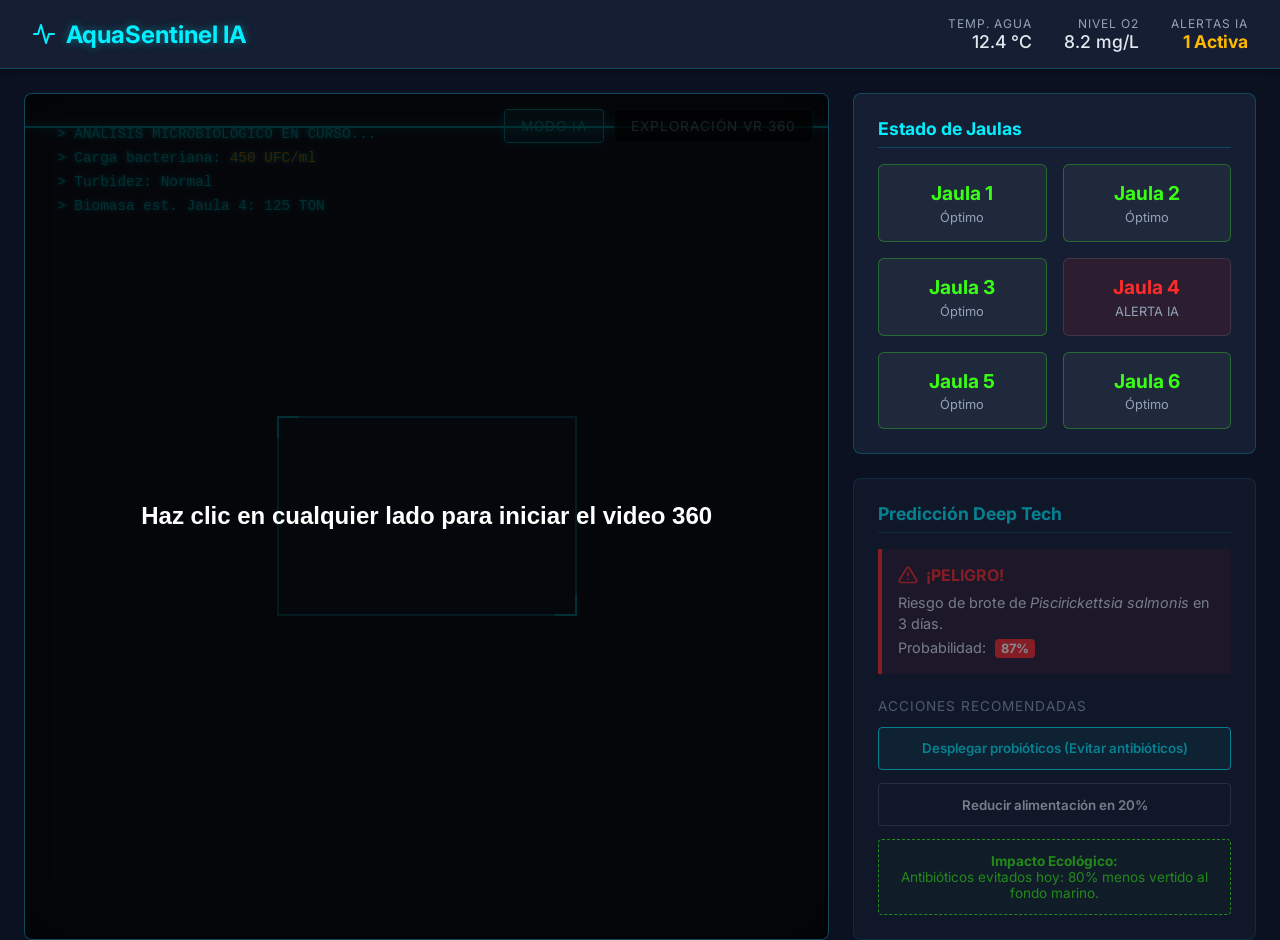
==== index.html @ b8086ab5 "Pagina inicial" ====
<!DOCTYPE html>
<html lang="es">
<head>
    <meta charset="UTF-8">
    <meta name="viewport" content="width=device-width, initial-scale=1.0">
    <title>AquaSentinel IA - Dashboard</title>
    <link href="https://fonts.googleapis.com/css2?family=Inter:wght@400;500;700&display=swap" rel="stylesheet">
    <link rel="stylesheet" href="style.css">
    <!-- Librería A-Frame para manejar Realidad Virtual y Videos 360 nativos -->
    <script src="https://aframe.io/releases/1.4.2/aframe.min.js"></script>
</head>
<body>
    <header>
        <div class="logo">
            <svg width="24" height="24" viewBox="0 0 24 24" fill="none" stroke="currentColor" stroke-width="2" stroke-linecap="round" stroke-linejoin="round"><path d="M2 12h4l3-9 5 18 3-9h5"/></svg>
            AquaSentinel IA
        </div>
        <div class="quick-stats">
            <div class="stat-item">
                <span class="stat-label">Temp. Agua</span>
                <span class="stat-value">12.4 °C</span>
            </div>
            <div class="stat-item">
                <span class="stat-label">Nivel O2</span>
                <span class="stat-value">8.2 mg/L</span>
            </div>
            <div class="stat-item">
                <span class="stat-label">Alertas IA</span>
                <span class="stat-value alert-stat">1 Activa</span>
            </div>
        </div>
    </header>

    <main class="dashboard">
        <!-- Panel Izquierdo: Visor en Vivo -->
        <section class="live-viewer">
            <div class="viewer-tabs">
                <button class="view-tab-btn active" id="tab-ia" onclick="setViewerMode('ia')">Modo IA</button>
                <button class="view-tab-btn" id="tab-vr" onclick="setViewerMode('vr')">Exploración VR 360</button>
            </div>
            
            <div id="pantalla-inicio">
                <h2>Haz clic en cualquier lado para iniciar el video 360</h2>
            </div>

            <!-- Video 360 de YouTube en bucle (Por mientras) -->
            <a-scene>
        
                <a-assets>
                    <video id="video360" 
                        src="Video360.mp4" 
                        autoplay 
                        loop 
                        muted 
                        playsinline 
                        crossorigin="anonymous">
                    </video>
                </a-assets>

                <a-videosphere src="#video360"></a-videosphere>

            </a-scene>
            <script>
                // Ocultar pantalla de inicio al hacer clic en el visor
                const pantallaInicio = document.getElementById('pantalla-inicio');
                const video360 = document.getElementById('video360');

                document.querySelector('.live-viewer').addEventListener('click', () => {
                    pantallaInicio.style.display = 'none';
                    video360.play();
                });
            </script>
            <div class="hud-overlay" id="hud-layer">
                <div class="scan-line"></div>
                <div class="hud-data">
                    <p>> ANÁLISIS MICROBIOLÓGICO EN CURSO...</p>
                    <p>> Carga bacteriana: <span style="color:var(--neon-amber)">450 UFC/ml</span></p>
                    <p>> Turbidez: Normal</p>
                    <p>> Biomasa est. Jaula 4: 125 TON</p>
                </div>
                <div class="targeting-box"></div>
            </div>
            
        </section>

        <!-- Panel Derecho -->
        <aside class="right-panel">
            
            <!-- Cuadrícula de Jaulas -->
            <section class="cages-panel">
                <h2 class="panel-title">Estado de Jaulas</h2>
                <div class="cages-grid">
                    <div class="cage optimal">
                        <div class="cage-number">Jaula 1</div>
                        <div class="cage-status">Óptimo</div>
                    </div>
                    <div class="cage optimal">
                        <div class="cage-number">Jaula 2</div>
                        <div class="cage-status">Óptimo</div>
                    </div>
                    <div class="cage optimal">
                        <div class="cage-number">Jaula 3</div>
                        <div class="cage-status">Óptimo</div>
                    </div>
                    <div class="cage alert" id="btn-cage-4" onclick="activatePredictionPanel()">
                        <div class="cage-number">Jaula 4</div>
                        <div class="cage-status">ALERTA IA</div>
                    </div>
                    <div class="cage optimal">
                        <div class="cage-number">Jaula 5</div>
                        <div class="cage-status">Óptimo</div>
                    </div>
                    <div class="cage optimal">
                        <div class="cage-number">Jaula 6</div>
                        <div class="cage-status">Óptimo</div>
                    </div>
                </div>
            </section>

            <!-- Panel de Predicción -->
            <section class="ai-prediction" id="prediction-panel">
                <h2 class="panel-title">Predicción Deep Tech</h2>
                
                <div class="alert-box">
                    <div class="alert-title">
                        <svg width="20" height="20" viewBox="0 0 24 24" fill="none" stroke="currentColor" stroke-width="2" stroke-linecap="round" stroke-linejoin="round"><path d="M10.29 3.86L1.82 18a2 2 0 0 0 1.71 3h16.94a2 2 0 0 0 1.71-3L13.71 3.86a2 2 0 0 0-3.42 0z"/><line x1="12" y1="9" x2="12" y2="13"/><line x1="12" y1="17" x2="12.01" y2="17"/></svg>
                        ¡PELIGRO!
                    </div>
                    <p class="alert-desc">Riesgo de brote de <em>Piscirickettsia salmonis</em> en 3 días.</p>
                    <p style="margin-top: 5px; font-size: 0.9rem;">Probabilidad: <span class="prob-badge">87%</span></p>
                </div>

                <div class="actions-label">Acciones Recomendadas</div>
                
                <button class="btn btn-primary" id="btn-probiotics" onclick="deployProbiotics()">
                    Desplegar probióticos (Evitar antibióticos)
                </button>
                <button class="btn btn-secondary">
                    Reducir alimentación en 20%
                </button>

                <div class="impact-metric">
                    <strong>Impacto Ecológico:</strong><br>
                    Antibióticos evitados hoy: 80% menos vertido al fondo marino.
                </div>
            </section>
        </aside>
    </main>

    <script>
        // Función para activar el panel de predicción al hacer clic en la Jaula 4
        function activatePredictionPanel() {
            const panel = document.getElementById('prediction-panel');
            panel.classList.add('active');
            
            // Efecto visual en la jaula clickeada
            const cage4 = document.getElementById('btn-cage-4');
            cage4.style.boxShadow = '0 0 20px rgba(255, 42, 42, 0.8)';
            
            // Actualizar datos del HUD para enfocarse en la jaula 4
            const hudData = document.querySelector('.hud-data');
            hudData.innerHTML = `
                <p>> ANÁLISIS ENFOCADO: JAULA 4</p>
                <p>> Carga bacteriana: <span style="color:var(--neon-red); font-weight:bold; animation: blink 1s infinite">850 UFC/ml (CRÍTICO)</span></p>
                <p>> Detección P. salmonis: Positiva (Fase temprana)</p>
                <p>> Calculando dosis biológica...</p>
            `;
        }

        // Función para manejar el botón de probióticos
        function deployProbiotics() {
            const btn = document.getElementById('btn-probiotics');
            
            // Cambiar estado del botón
            btn.className = 'btn btn-success';
            btn.innerHTML = '✓ Desplegado con éxito';
            btn.disabled = true;

            // Actualizar status de la jaula después del despliegue
            setTimeout(() => {
                const cage4 = document.getElementById('btn-cage-4');
                cage4.classList.remove('alert');
                cage4.classList.add('optimal');
                cage4.style.boxShadow = '0 0 20px rgba(57, 255, 20, 0.8)';
                cage4.querySelector('.cage-status').innerText = 'Recuperación iniciada';
                
                // Actualizar HUD
                const hudData = document.querySelector('.hud-data');
                hudData.innerHTML = `
                    <p>> INTERVENCIÓN BIOLÓGICA ACTIVA</p>
                    <p>> Probióticos dispersados exitosamente.</p>
                    <p>> Tasa de absorción proyectada: 94%</p>
                    <p>> <span style="color:var(--neon-green)">Regulado con éxito. Sin uso antimicrobiano.</span></p>
                `;
            }, 1000);
        }

        // Función para cambiar el modo de vista (IA vs VR 360 Límpio)
        function setViewerMode(mode) {
            const tabIa = document.getElementById('tab-ia');
            const tabVr = document.getElementById('tab-vr');
            const hudLayer = document.getElementById('hud-layer');
            const salmonCam = document.getElementById('salmon-cam');

            if (mode === 'ia') {
                tabIa.classList.add('active');
                tabVr.classList.remove('active');
                
                // Mostrar HUD y oscurecer/dar efecto al video
                hudLayer.style.opacity = '1';
                salmonCam.style.opacity = '0.6';
                salmonCam.style.filter = 'grayscale(30%) sepia(20%) hue-rotate(180deg) saturate(200%)';
            } else {
                tabVr.classList.add('active');
                tabIa.classList.remove('active');
                
                // Ocultar HUD y limpiar el video para inmersión total 360
                hudLayer.style.opacity = '0';
                salmonCam.style.opacity = '1';
                salmonCam.style.filter = 'none';
            }
        }
    </script>
</body>
</html>
---- style.css ----
:root {
    --bg-dark: #0b1121;
    --panel-bg: #151e32;
    --neon-cyan: #00f0ff;
    --neon-green: #39ff14;
    --neon-amber: #ffb700;
    --neon-red: #ff2a2a;
    --text-main: #e2e8f0;
    --text-muted: #94a3b8;
    --border-color: rgba(0, 240, 255, 0.2);
}

/* Estilos para la pantalla de inicio */
#pantalla-inicio {
    position: absolute;
    z-index: 9999;
    top: 0; 
    left: 0; 
    width: 100%; 
    height: 100%;
    background-color: rgba(0, 0, 0, 0.8);
    color: white;
    display: flex;
    justify-content: center;
    align-items: center;
    font-family: sans-serif;
    cursor: pointer;
}

* {
    box-sizing: border-box;
    margin: 0;
    padding: 0;
}

body {
    font-family: 'Inter', sans-serif;
    background-color: var(--bg-dark);
    color: var(--text-main);
    height: 100vh;
    display: flex;
    flex-direction: column;
    overflow-x: hidden;
}

/* Variables and Animations */
@keyframes pulse-red {
    0% { box-shadow: 0 0 0 0 rgba(255, 42, 42, 0.7); }
    70% { box-shadow: 0 0 0 15px rgba(255, 42, 42, 0); }
    100% { box-shadow: 0 0 0 0 rgba(255, 42, 42, 0); }
}

@keyframes scanline {
    0% { top: 0; opacity: 0; }
    10% { opacity: 0.5; }
    90% { opacity: 0.5; }
    100% { top: 100%; opacity: 0; }
}

@keyframes blink {
    0%, 100% { opacity: 1; border-color: var(--neon-red); }
    50% { opacity: 0.7; border-color: transparent; }
}

/* Header */
header {
    background-color: var(--panel-bg);
    border-bottom: 1px solid var(--border-color);
    padding: 1rem 2rem;
    display: flex;
    justify-content: space-between;
    align-items: center;
    box-shadow: 0 4px 6px rgba(0, 0, 0, 0.3);
    z-index: 10;
}

.logo {
    font-size: 1.5rem;
    font-weight: 700;
    color: var(--neon-cyan);
    text-shadow: 0 0 10px rgba(0, 240, 255, 0.4);
    display: flex;
    align-items: center;
    gap: 10px;
}

.quick-stats {
    display: flex;
    gap: 2rem;
}

.stat-item {
    display: flex;
    flex-direction: column;
    align-items: flex-end;
}

.stat-label {
    font-size: 0.75rem;
    color: var(--text-muted);
    text-transform: uppercase;
    letter-spacing: 1px;
}

.stat-value {
    font-size: 1.1rem;
    font-weight: 500;
}

.alert-stat {
    color: var(--neon-amber);
    font-weight: 700;
}

/* Main Layout */
.dashboard {
    display: grid;
    grid-template-columns: 2fr 1fr;
    gap: 1.5rem;
    padding: 1.5rem;
    flex-grow: 1;
    height: calc(100vh - 73px);
}

/* Left Panel - Live Viewer */
.live-viewer {
    background-color: var(--panel-bg);
    border: 1px solid var(--border-color);
    border-radius: 8px;
    position: relative;
    overflow: hidden;
    display: flex;
    align-items: center;
    justify-content: center;
    box-shadow: inset 0 0 50px rgba(0,0,0,0.5);
}

.video-placeholder {
    width: 100%;
    height: 100%;
    object-fit: cover;
    pointer-events: auto; /* Permite interactuar con el iframe */
}

.hud-overlay {
    position: absolute;
    top: 0;
    left: 0;
    width: 100%;
    height: 100%;
    pointer-events: none;
    padding: 2rem;
    transition: opacity 0.5s;
}

.viewer-tabs {
    position: absolute;
    top: 15px;
    right: 15px;
    display: flex;
    gap: 10px;
    z-index: 20;
}

.view-tab-btn {
    background-color: rgba(0, 0, 0, 0.7);
    color: var(--text-muted);
    border: 1px solid var(--border-color);
    padding: 8px 16px;
    border-radius: 4px;
    cursor: pointer;
    font-family: inherit;
    font-size: 0.85rem;
    text-transform: uppercase;
    letter-spacing: 1px;
    transition: all 0.3s;
}

.view-tab-btn.active {
    background-color: rgba(0, 240, 255, 0.15);
    color: var(--neon-cyan);
    border-color: var(--neon-cyan);
    box-shadow: 0 0 10px rgba(0, 240, 255, 0.3);
}

.view-tab-btn:hover:not(.active) {
    background-color: rgba(255, 255, 255, 0.1);
    color: white;
}

.scan-line {
    position: absolute;
    left: 0;
    width: 100%;
    height: 2px;
    background: var(--neon-cyan);
    box-shadow: 0 0 10px var(--neon-cyan);
    animation: scanline 4s linear infinite;
}

.targeting-box {
    position: absolute;
    top: 50%;
    left: 50%;
    transform: translate(-50%, -50%);
    width: 300px;
    height: 200px;
    border: 2px solid rgba(0, 240, 255, 0.5);
    background: rgba(0, 240, 255, 0.05);
}

.targeting-box::before, .targeting-box::after {
    content: '';
    position: absolute;
    width: 20px;
    height: 20px;
    border-color: var(--neon-cyan);
    border-style: solid;
}

.targeting-box::before {
    top: -2px; left: -2px;
    border-width: 2px 0 0 2px;
}
.targeting-box::after {
    bottom: -2px; right: -2px;
    border-width: 0 2px 2px 0;
}

.hud-data {
    position: absolute;
    top: 2rem;
    left: 2rem;
    font-family: monospace;
    color: var(--neon-cyan);
    text-shadow: 0 0 5px var(--neon-cyan);
}

.hud-data p {
    margin-bottom: 0.5rem;
    font-size: 0.9rem;
}

/* Right Panel Container */
.right-panel {
    display: flex;
    flex-direction: column;
    gap: 1.5rem;
}

/* Cages Grid */
.cages-panel {
    background-color: var(--panel-bg);
    border: 1px solid var(--border-color);
    border-radius: 8px;
    padding: 1.5rem;
    flex: 1;
}

.panel-title {
    font-size: 1.1rem;
    color: var(--neon-cyan);
    margin-bottom: 1rem;
    border-bottom: 1px solid rgba(0, 240, 255, 0.2);
    padding-bottom: 0.5rem;
}

.cages-grid {
    display: grid;
    grid-template-columns: repeat(2, 1fr);
    gap: 1rem;
}

.cage {
    background-color: rgba(255, 255, 255, 0.05);
    border: 1px solid rgba(255, 255, 255, 0.1);
    border-radius: 6px;
    padding: 1rem;
    text-align: center;
    cursor: pointer;
    transition: all 0.3s ease;
}

.cage.optimal {
    border-color: rgba(57, 255, 20, 0.3);
}

.cage.optimal:hover {
    border-color: var(--neon-green);
    box-shadow: 0 0 15px rgba(57, 255, 20, 0.2);
}

.cage.alert {
    animation: blink 2s infinite;
    background-color: rgba(255, 42, 42, 0.1);
}

.cage.alert:hover {
    box-shadow: 0 0 20px rgba(255, 42, 42, 0.4);
}

.cage-number {
    font-size: 1.2rem;
    font-weight: 700;
    margin-bottom: 0.3rem;
}

.optimal .cage-number { color: var(--neon-green); }
.alert .cage-number { color: var(--neon-red); }

.cage-status {
    font-size: 0.8rem;
    color: var(--text-muted);
}

/* Prediction Panel */
.ai-prediction {
    background-color: var(--panel-bg);
    border: 1px solid var(--border-color);
    border-radius: 8px;
    padding: 1.5rem;
    flex: 1;
    display: flex;
    flex-direction: column;
    opacity: 0.5;
    pointer-events: none;
    transition: all 0.3s ease;
}

.ai-prediction.active {
    opacity: 1;
    pointer-events: auto;
    border-color: var(--neon-amber);
    box-shadow: 0 0 20px rgba(255, 183, 0, 0.1);
}

.alert-box {
    background-color: rgba(255, 42, 42, 0.1);
    border-left: 4px solid var(--neon-red);
    padding: 1rem;
    margin-bottom: 1.5rem;
    border-radius: 0 4px 4px 0;
}

.alert-title {
    color: var(--neon-red);
    font-weight: 700;
    margin-bottom: 0.5rem;
    display: flex;
    align-items: center;
    gap: 8px;
}

.alert-desc {
    font-size: 0.9rem;
    line-height: 1.4;
}

.prob-badge {
    display: inline-block;
    background-color: var(--neon-red);
    color: white;
    padding: 2px 6px;
    border-radius: 4px;
    font-weight: bold;
    font-size: 0.8rem;
    margin-left: 5px;
}

.actions-label {
    font-size: 0.85rem;
    color: var(--text-muted);
    margin-bottom: 0.8rem;
    text-transform: uppercase;
    letter-spacing: 1px;
}

.btn {
    width: 100%;
    padding: 0.8rem;
    margin-bottom: 0.8rem;
    border: none;
    border-radius: 4px;
    font-family: inherit;
    font-weight: 600;
    cursor: pointer;
    transition: all 0.3s ease;
}

.btn-primary {
    background-color: rgba(0, 240, 255, 0.1);
    color: var(--neon-cyan);
    border: 1px solid var(--neon-cyan);
}

.btn-primary:hover {
    background-color: var(--neon-cyan);
    color: var(--bg-dark);
    box-shadow: 0 0 15px var(--neon-cyan);
}

.btn-success {
    background-color: var(--neon-green);
    color: var(--bg-dark);
    border: 1px solid var(--neon-green);
    box-shadow: 0 0 15px rgba(57, 255, 20, 0.4);
}

.btn-secondary {
    background-color: transparent;
    color: var(--text-main);
    border: 1px solid rgba(255, 255, 255, 0.2);
}

.btn-secondary:hover {
    background-color: rgba(255, 255, 255, 0.1);
}

.impact-metric {
    margin-top: auto;
    background-color: rgba(57, 255, 20, 0.05);
    border: 1px dashed var(--neon-green);
    padding: 0.8rem;
    border-radius: 4px;
    text-align: center;
    font-size: 0.85rem;
    color: var(--neon-green);
}

/* Responsive */
@media (max-width: 1024px) {
    .dashboard {
        grid-template-columns: 1fr;
        height: auto;
    }
    .live-viewer {
        min-height: 400px;
    }
}
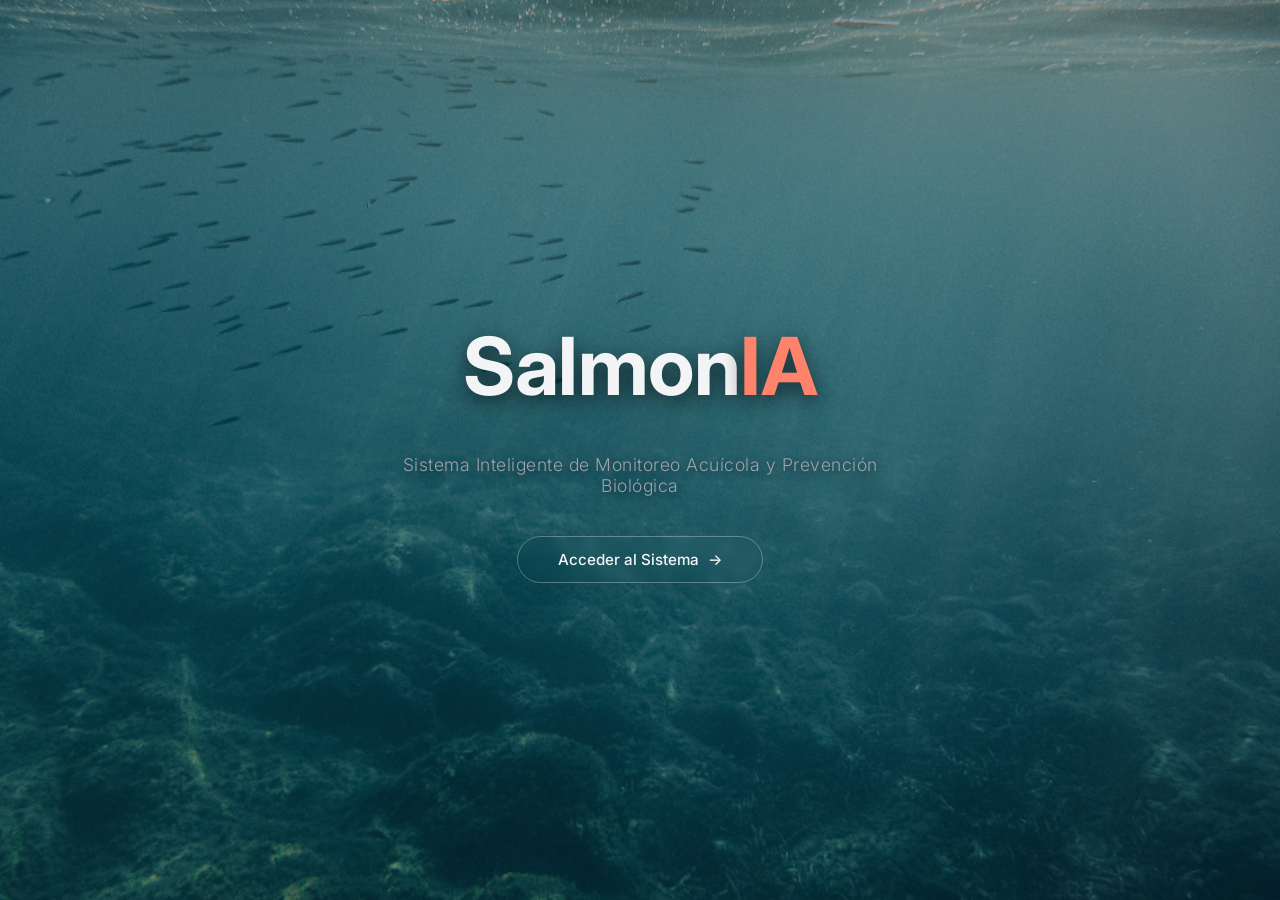
==== commit d53061c5: "Estructura general de la página terminado, falta implementar bien la idea del prototipo" ====
--- a/index.html
+++ b/index.html
@@ -3,223 +3,28 @@
 <head>
     <meta charset="UTF-8">
     <meta name="viewport" content="width=device-width, initial-scale=1.0">
-    <title>AquaSentinel IA - Dashboard</title>
-    <link href="https://fonts.googleapis.com/css2?family=Inter:wght@400;500;700&display=swap" rel="stylesheet">
-    <link rel="stylesheet" href="style.css">
-    <!-- Librería A-Frame para manejar Realidad Virtual y Videos 360 nativos -->
-    <script src="https://aframe.io/releases/1.4.2/aframe.min.js"></script>
+    <title>SalmonIA | Inicio</title>
+    <link href="https://fonts.googleapis.com/css2?family=Inter:wght@300;400;600;700&display=swap" rel="stylesheet">
+    <link rel="icon" type="image/png" href="assets/favicon.png">
+    
+    <link rel="stylesheet" href="css/shared.css">
+    <link rel="stylesheet" href="css/index.css">
 </head>
-<body>
-    <header>
-        <div class="logo">
-            <svg width="24" height="24" viewBox="0 0 24 24" fill="none" stroke="currentColor" stroke-width="2" stroke-linecap="round" stroke-linejoin="round"><path d="M2 12h4l3-9 5 18 3-9h5"/></svg>
-            AquaSentinel IA
+<body class="landing-body">
+    
+    <main class="landing-container">
+        <!-- Logo Grande -->
+        <div class="logo landing-logo">
+            <span>Salmon<span class="text-salmon">IA</span></span>
         </div>
-        <div class="quick-stats">
-            <div class="stat-item">
-                <span class="stat-label">Temp. Agua</span>
-                <span class="stat-value">12.4 °C</span>
-            </div>
-            <div class="stat-item">
-                <span class="stat-label">Nivel O2</span>
-                <span class="stat-value">8.2 mg/L</span>
-            </div>
-            <div class="stat-item">
-                <span class="stat-label">Alertas IA</span>
-                <span class="stat-value alert-stat">1 Activa</span>
-            </div>
-        </div>
-    </header>
-
-    <main class="dashboard">
-        <!-- Panel Izquierdo: Visor en Vivo -->
-        <section class="live-viewer">
-            <div class="viewer-tabs">
-                <button class="view-tab-btn active" id="tab-ia" onclick="setViewerMode('ia')">Modo IA</button>
-                <button class="view-tab-btn" id="tab-vr" onclick="setViewerMode('vr')">Exploración VR 360</button>
-            </div>
-            
-            <div id="pantalla-inicio">
-                <h2>Haz clic en cualquier lado para iniciar el video 360</h2>
-            </div>
-
-            <!-- Video 360 de YouTube en bucle (Por mientras) -->
-            <a-scene>
         
-                <a-assets>
-                    <video id="video360" 
-                        src="Video360.mp4" 
-                        autoplay 
-                        loop 
-                        muted 
-                        playsinline 
-                        crossorigin="anonymous">
-                    </video>
-                </a-assets>
-
-                <a-videosphere src="#video360"></a-videosphere>
-
-            </a-scene>
-            <script>
-                // Ocultar pantalla de inicio al hacer clic en el visor
-                const pantallaInicio = document.getElementById('pantalla-inicio');
-                const video360 = document.getElementById('video360');
-
-                document.querySelector('.live-viewer').addEventListener('click', () => {
-                    pantallaInicio.style.display = 'none';
-                    video360.play();
-                });
-            </script>
-            <div class="hud-overlay" id="hud-layer">
-                <div class="scan-line"></div>
-                <div class="hud-data">
-                    <p>> ANÁLISIS MICROBIOLÓGICO EN CURSO...</p>
-                    <p>> Carga bacteriana: <span style="color:var(--neon-amber)">450 UFC/ml</span></p>
-                    <p>> Turbidez: Normal</p>
-                    <p>> Biomasa est. Jaula 4: 125 TON</p>
-                </div>
-                <div class="targeting-box"></div>
-            </div>
-            
-        </section>
-
-        <!-- Panel Derecho -->
-        <aside class="right-panel">
-            
-            <!-- Cuadrícula de Jaulas -->
-            <section class="cages-panel">
-                <h2 class="panel-title">Estado de Jaulas</h2>
-                <div class="cages-grid">
-                    <div class="cage optimal">
-                        <div class="cage-number">Jaula 1</div>
-                        <div class="cage-status">Óptimo</div>
-                    </div>
-                    <div class="cage optimal">
-                        <div class="cage-number">Jaula 2</div>
-                        <div class="cage-status">Óptimo</div>
-                    </div>
-                    <div class="cage optimal">
-                        <div class="cage-number">Jaula 3</div>
-                        <div class="cage-status">Óptimo</div>
-                    </div>
-                    <div class="cage alert" id="btn-cage-4" onclick="activatePredictionPanel()">
-                        <div class="cage-number">Jaula 4</div>
-                        <div class="cage-status">ALERTA IA</div>
-                    </div>
-                    <div class="cage optimal">
-                        <div class="cage-number">Jaula 5</div>
-                        <div class="cage-status">Óptimo</div>
-                    </div>
-                    <div class="cage optimal">
-                        <div class="cage-number">Jaula 6</div>
-                        <div class="cage-status">Óptimo</div>
-                    </div>
-                </div>
-            </section>
-
-            <!-- Panel de Predicción -->
-            <section class="ai-prediction" id="prediction-panel">
-                <h2 class="panel-title">Predicción Deep Tech</h2>
-                
-                <div class="alert-box">
-                    <div class="alert-title">
-                        <svg width="20" height="20" viewBox="0 0 24 24" fill="none" stroke="currentColor" stroke-width="2" stroke-linecap="round" stroke-linejoin="round"><path d="M10.29 3.86L1.82 18a2 2 0 0 0 1.71 3h16.94a2 2 0 0 0 1.71-3L13.71 3.86a2 2 0 0 0-3.42 0z"/><line x1="12" y1="9" x2="12" y2="13"/><line x1="12" y1="17" x2="12.01" y2="17"/></svg>
-                        ¡PELIGRO!
-                    </div>
-                    <p class="alert-desc">Riesgo de brote de <em>Piscirickettsia salmonis</em> en 3 días.</p>
-                    <p style="margin-top: 5px; font-size: 0.9rem;">Probabilidad: <span class="prob-badge">87%</span></p>
-                </div>
-
-                <div class="actions-label">Acciones Recomendadas</div>
-                
-                <button class="btn btn-primary" id="btn-probiotics" onclick="deployProbiotics()">
-                    Desplegar probióticos (Evitar antibióticos)
-                </button>
-                <button class="btn btn-secondary">
-                    Reducir alimentación en 20%
-                </button>
-
-                <div class="impact-metric">
-                    <strong>Impacto Ecológico:</strong><br>
-                    Antibióticos evitados hoy: 80% menos vertido al fondo marino.
-                </div>
-            </section>
-        </aside>
+        <p class="landing-subtitle">Sistema Inteligente de Monitoreo Acuícola y Prevención Biológica</p>
+        
+        <!-- Botón Minimalista -->
+        <a href="dashboard.html" class="btn btn-minimal">
+            Acceder al Sistema <span class="arrow">→</span>
+        </a>
     </main>
-
-    <script>
-        // Función para activar el panel de predicción al hacer clic en la Jaula 4
-        function activatePredictionPanel() {
-            const panel = document.getElementById('prediction-panel');
-            panel.classList.add('active');
-            
-            // Efecto visual en la jaula clickeada
-            const cage4 = document.getElementById('btn-cage-4');
-            cage4.style.boxShadow = '0 0 20px rgba(255, 42, 42, 0.8)';
-            
-            // Actualizar datos del HUD para enfocarse en la jaula 4
-            const hudData = document.querySelector('.hud-data');
-            hudData.innerHTML = `
-                <p>> ANÁLISIS ENFOCADO: JAULA 4</p>
-                <p>> Carga bacteriana: <span style="color:var(--neon-red); font-weight:bold; animation: blink 1s infinite">850 UFC/ml (CRÍTICO)</span></p>
-                <p>> Detección P. salmonis: Positiva (Fase temprana)</p>
-                <p>> Calculando dosis biológica...</p>
-            `;
-        }
-
-        // Función para manejar el botón de probióticos
-        function deployProbiotics() {
-            const btn = document.getElementById('btn-probiotics');
-            
-            // Cambiar estado del botón
-            btn.className = 'btn btn-success';
-            btn.innerHTML = '✓ Desplegado con éxito';
-            btn.disabled = true;
-
-            // Actualizar status de la jaula después del despliegue
-            setTimeout(() => {
-                const cage4 = document.getElementById('btn-cage-4');
-                cage4.classList.remove('alert');
-                cage4.classList.add('optimal');
-                cage4.style.boxShadow = '0 0 20px rgba(57, 255, 20, 0.8)';
-                cage4.querySelector('.cage-status').innerText = 'Recuperación iniciada';
-                
-                // Actualizar HUD
-                const hudData = document.querySelector('.hud-data');
-                hudData.innerHTML = `
-                    <p>> INTERVENCIÓN BIOLÓGICA ACTIVA</p>
-                    <p>> Probióticos dispersados exitosamente.</p>
-                    <p>> Tasa de absorción proyectada: 94%</p>
-                    <p>> <span style="color:var(--neon-green)">Regulado con éxito. Sin uso antimicrobiano.</span></p>
-                `;
-            }, 1000);
-        }
-
-        // Función para cambiar el modo de vista (IA vs VR 360 Límpio)
-        function setViewerMode(mode) {
-            const tabIa = document.getElementById('tab-ia');
-            const tabVr = document.getElementById('tab-vr');
-            const hudLayer = document.getElementById('hud-layer');
-            const salmonCam = document.getElementById('salmon-cam');
-
-            if (mode === 'ia') {
-                tabIa.classList.add('active');
-                tabVr.classList.remove('active');
-                
-                // Mostrar HUD y oscurecer/dar efecto al video
-                hudLayer.style.opacity = '1';
-                salmonCam.style.opacity = '0.6';
-                salmonCam.style.filter = 'grayscale(30%) sepia(20%) hue-rotate(180deg) saturate(200%)';
-            } else {
-                tabVr.classList.add('active');
-                tabIa.classList.remove('active');
-                
-                // Ocultar HUD y limpiar el video para inmersión total 360
-                hudLayer.style.opacity = '0';
-                salmonCam.style.opacity = '1';
-                salmonCam.style.filter = 'none';
-            }
-        }
-    </script>
+    
 </body>
 </html>
--- a/css/shared.css
+++ b/css/shared.css
@@ -0,0 +1,86 @@
+/* =========================================
+   VARIABLES GLOBALES (COMPARTIDAS)
+========================================= */
+:root {
+    --bg-main: #090a0f;
+    --bg-surface: #12141c;
+    --text-main: #f3f4f6;
+    --text-muted: #9ca3af;
+    --accent: #3b82f6;
+    --success: #10b981;
+    --warning: #f59e0b;
+    --danger: #ef4444;
+    --border: #1f2937;
+    --brand-salmon: #ff826b; 
+    --header-height: 55px;
+}
+
+/* =========================================
+   RESET & TYPOGRAPHY
+========================================= */
+* {
+    box-sizing: border-box;
+    margin: 0;
+    padding: 0;
+}
+
+body {
+    font-family: 'Inter', system-ui, -apple-system, sans-serif;
+    background-color: var(--bg-main);
+    color: var(--text-main);
+}
+
+/* =========================================
+   MARCA Y LOGO
+========================================= */
+.logo {
+    display: flex;
+    align-items: center;
+    gap: 0.5rem;
+    font-weight: 700;
+    font-size: 1.4rem;
+    letter-spacing: -0.5px;
+}
+
+.logo svg {
+    color: var(--brand-salmon);
+}
+
+.text-salmon {
+    color: var(--brand-salmon);
+}
+
+/* =========================================
+   BOTONES GLOBALES
+========================================= */
+.btn {
+    display: inline-block;
+    text-align: center;
+    text-decoration: none;
+    padding: 0.6rem 1rem;
+    border: none;
+    border-radius: 4px;
+    cursor: pointer;
+    font-weight: 500;
+    font-size: 0.8rem;
+    transition: background-color 0.2s ease, opacity 0.2s ease, transform 0.1s ease;
+}
+
+.btn:active {
+    transform: scale(0.98);
+}
+
+.btn.primary {
+    background: var(--brand-salmon); /* Cambié el botón principal al color de la marca */
+    color: #000;
+    font-weight: 600;
+}
+
+.btn.primary:hover:not(:disabled) {
+    background: #ff6b50; 
+}
+
+.btn:disabled {
+    opacity: 0.6;
+    cursor: not-allowed;
+}
--- a/css/index.css
+++ b/css/index.css
@@ -0,0 +1,118 @@
+/* =========================================
+   LAYOUT LANDING PAGE Y FONDO
+========================================= */
+.landing-body {
+    height: 100dvh;
+    display: flex;
+    justify-content: center;
+    align-items: center;
+    overflow: hidden;
+    position: relative;
+    
+    background-color: var(--bg-main);
+    background-image: url('../assets/font.png'); 
+    
+    /* Mantiene la proporción cubriendo la pantalla. 
+       Si el zoom sigue siendo molesto, cámbialo a: background-size: contain; */
+    background-size: cover; 
+    
+    /* Asegura que el centro de la imagen sea lo principal. 
+       Puedes cambiarlo a 'top center' si lo importante está arriba */
+    background-position: center center; 
+    background-repeat: no-repeat;
+}
+
+/* Capa oscura superpuesta (Overlay) corregida */
+.landing-body::before {
+    content: "";
+    position: absolute;
+    inset: 0;
+    
+    /* Bajamos la oscuridad del 75% al 35% (0.35) */
+    background: rgba(9, 10, 15, 0.35); 
+    
+    /* Eliminamos el blur para recuperar la nitidez total de la imagen */
+    
+    z-index: 0;
+}
+
+/* Contenedor principal que flota sobre el fondo */
+.landing-container {
+    position: relative;
+    z-index: 1; /* Obliga al contenido a estar por encima de la capa oscura */
+    display: flex;
+    flex-direction: column;
+    align-items: center;
+    text-align: center;
+    gap: 2.5rem;
+    animation: fadeUp 0.8s ease-out forwards;
+    width: 100%;
+    max-width: 900px;
+    padding: 0 2rem;
+}
+
+.landing-logo {
+    font-size: 5rem; /* Aumentamos el tamaño de 3rem a 5rem */
+    gap: 1.2rem; /* Un poco más de separación entre el ícono y el texto */
+    text-shadow: 0 6px 20px rgba(0, 0, 0, 0.6); /* Sombra un poco más pronunciada para resaltar en la foto */
+}
+
+/* Hacemos que el ícono crezca junto con el texto */
+.landing-logo svg {
+    width: 70px;
+    height: 70px;
+}
+
+.landing-subtitle {
+    color: var(--text-muted);
+    font-size: 1.1rem;
+    font-weight: 300;
+    letter-spacing: 0.5px;
+    max-width: 500px;
+    text-shadow: 0 2px 10px rgba(0, 0, 0, 0.5);
+}
+
+/* =========================================
+   BOTÓN MINIMALISTA
+========================================= */
+.btn-minimal {
+    display: inline-flex;
+    align-items: center;
+    gap: 0.6rem;
+    padding: 0.8rem 2.5rem;
+    font-size: 0.95rem;
+    color: var(--text-main);
+    background: transparent;
+    border: 1px solid rgba(255, 255, 255, 0.3); /* Borde semitransparente inicial */
+    border-radius: 50px;
+    text-decoration: none;
+    backdrop-filter: blur(5px); /* Efecto cristalino dentro del botón */
+    transition: all 0.3s ease;
+}
+
+.btn-minimal .arrow {
+    transition: transform 0.3s ease;
+}
+
+/* Efecto al pasar el mouse */
+.btn-minimal:hover {
+    border-color: var(--brand-salmon);
+    color: var(--brand-salmon);
+    background: rgba(255, 130, 107, 0.1); 
+}
+
+.btn-minimal:hover .arrow {
+    transform: translateX(5px);
+}
+
+/* Animación de entrada suave */
+@keyframes fadeUp {
+    from {
+        opacity: 0;
+        transform: translateY(20px);
+    }
+    to {
+        opacity: 1;
+        transform: translateY(0);
+    }
+}
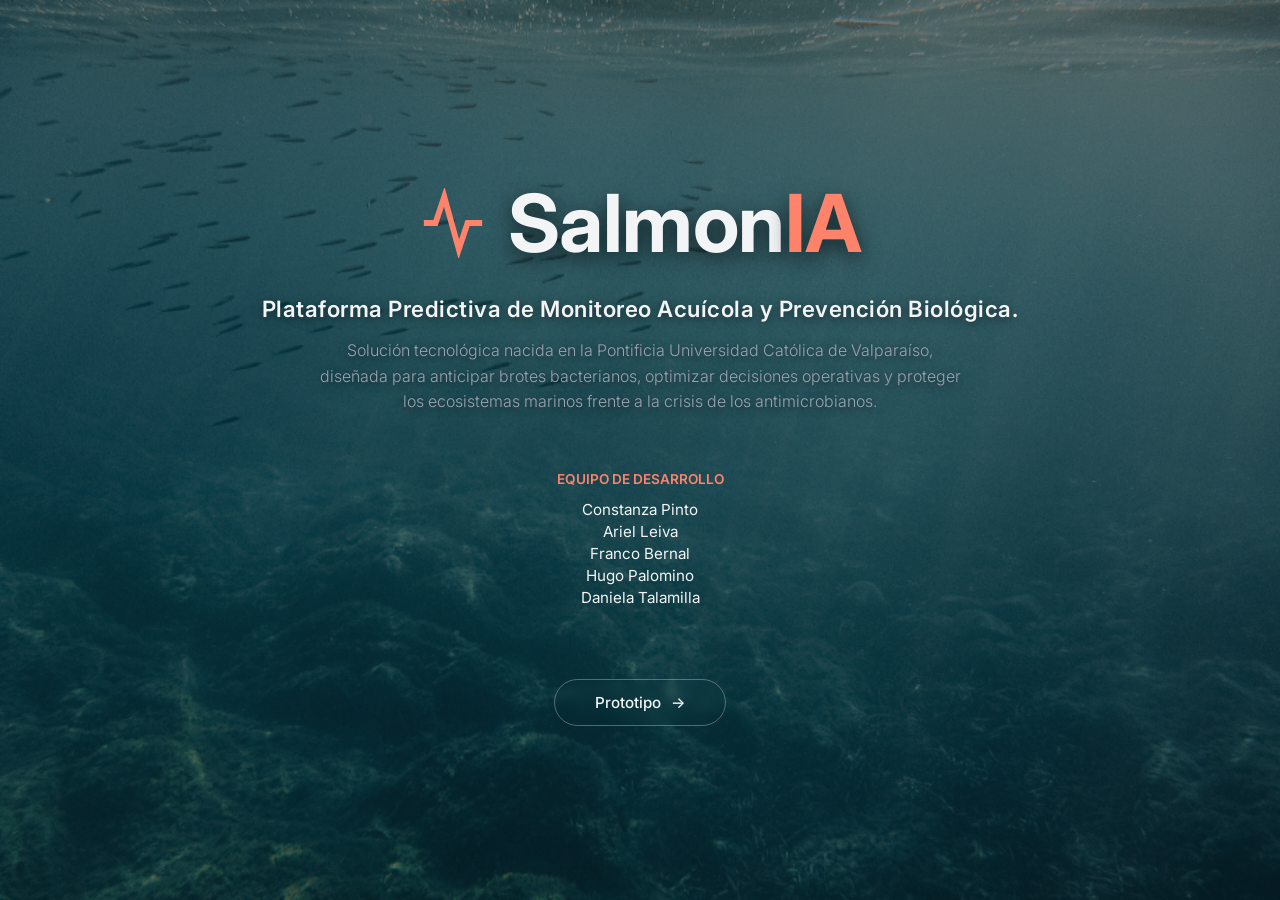
==== commit 958c8e12: "Grandes mejoras en la UI. To do: Agregar un disclaimer discreto sobre la fantasía del proyecto." ====
--- a/index.html
+++ b/index.html
@@ -3,7 +3,9 @@
 <head>
     <meta charset="UTF-8">
     <meta name="viewport" content="width=device-width, initial-scale=1.0">
-    <title>SalmonIA | Inicio</title>
+    <meta name="description" content="Prototipo Sistema Inteligente de Monitoreo Acuícola y Prevención Biológica. Proyecto de la Pontificia Universidad Católica de Valparaíso.">
+    
+    <title>SalmonIA | Presentación</title>
     <link href="https://fonts.googleapis.com/css2?family=Inter:wght@300;400;600;700&display=swap" rel="stylesheet">
     <link rel="icon" type="image/png" href="assets/favicon.png">
     
@@ -13,16 +15,33 @@
 <body class="landing-body">
     
     <main class="landing-container">
-        <!-- Logo Grande -->
         <div class="logo landing-logo">
+            <svg aria-hidden="true" width="40" height="40" viewBox="0 0 24 24" fill="none" stroke="currentColor" stroke-width="2">
+                <path d="M2 12h4l3-9 5 18 3-9h5"/>
+            </svg>
             <span>Salmon<span class="text-salmon">IA</span></span>
         </div>
         
-        <p class="landing-subtitle">Sistema Inteligente de Monitoreo Acuícola y Prevención Biológica</p>
+        <div class="project-presentation">
+            <h1 class="landing-subtitle">Plataforma Predictiva de Monitoreo Acuícola y Prevención Biológica.</h1>
+            <p class="landing-description">
+                Solución tecnológica nacida en la Pontificia Universidad Católica de Valparaíso, diseñada para anticipar brotes bacterianos, optimizar decisiones operativas y proteger los ecosistemas marinos frente a la crisis de los antimicrobianos.
+            </p>
+        </div>
+
+        <div class="team-section">
+            <h2 class="team-title">Equipo de Desarrollo</h2>
+            <ul class="team-tags">
+                <li>Constanza Pinto</li>
+                <li>Ariel Leiva</li>
+                <li>Franco Bernal</li>
+                <li>Hugo Palomino</li>
+                <li>Daniela Talamilla</li>
+            </ul>
+        </div>
         
-        <!-- Botón Minimalista -->
         <a href="dashboard.html" class="btn btn-minimal">
-            Acceder al Sistema <span class="arrow">→</span>
+            Prototipo <span class="arrow">→</span>
         </a>
     </main>
     
--- a/css/shared.css
+++ b/css/shared.css
@@ -1,5 +1,5 @@
 /* =========================================
-   VARIABLES GLOBALES (COMPARTIDAS)
+   1. VARIABLES GLOBALES
 ========================================= */
 :root {
     --bg-main: #090a0f;
@@ -12,11 +12,13 @@
     --danger: #ef4444;
     --border: #1f2937;
     --brand-salmon: #ff826b; 
+    
     --header-height: 55px;
+    --footer-height: 40px;
 }
 
 /* =========================================
-   RESET & TYPOGRAPHY
+   2. RESET & BASE GLOBAL
 ========================================= */
 * {
     box-sizing: border-box;
@@ -26,13 +28,20 @@
 
 body {
     font-family: 'Inter', system-ui, -apple-system, sans-serif;
-    background-color: var(--bg-main);
     color: var(--text-main);
+    
+    /* Fondo global para todo el proyecto */
+    background: linear-gradient(rgba(9, 10, 15, 0.5), rgba(9, 10, 15, 0.5)), url('../assets/font.png');
+    background-size: cover;
+    background-position: center center;
+    background-repeat: no-repeat;
+    background-attachment: fixed;
 }
 
 /* =========================================
-   MARCA Y LOGO
+   3. MARCA Y UTILIDADES DE TEXTO
 ========================================= */
+
 .logo {
     display: flex;
     align-items: center;
@@ -40,18 +49,24 @@
     font-weight: 700;
     font-size: 1.4rem;
     letter-spacing: -0.5px;
+    
+    /* Agrega estas dos líneas: */
+    text-decoration: none; 
+    color: var(--text-main); 
 }
 
-.logo svg {
-    color: var(--brand-salmon);
-}
-
+.logo svg,
 .text-salmon {
     color: var(--brand-salmon);
 }
 
+.danger-text {
+    color: var(--danger);
+    font-weight: 600;
+}
+
 /* =========================================
-   BOTONES GLOBALES
+   4. BOTONES (ESTILOS BASE)
 ========================================= */
 .btn {
     display: inline-block;
@@ -71,7 +86,7 @@
 }
 
 .btn.primary {
-    background: var(--brand-salmon); /* Cambié el botón principal al color de la marca */
+    background: var(--brand-salmon);
     color: #000;
     font-weight: 600;
 }
@@ -83,4 +98,38 @@
 .btn:disabled {
     opacity: 0.6;
     cursor: not-allowed;
+}
+
+/* =========================================
+   5. FOOTER GLOBAL (PIE DE PÁGINA)
+========================================= */
+.main-footer {
+    display: flex;
+    justify-content: space-between;
+    align-items: center;
+    padding: 0 1.5rem;
+    background-color: var(--bg-surface);
+    border-top: 1px solid var(--border);
+    font-size: 0.75rem;
+    color: var(--text-muted);
+    height: var(--footer-height);
+    width: 100%;
+    z-index: 20;
+    flex-shrink: 0; /* Evita que se aplaste en layouts flexibles */
+}
+
+.footer-pucv {
+    font-weight: 600;
+    color: var(--text-main);
+    letter-spacing: 0.5px;
+}
+
+.team-list {
+    display: flex;
+    gap: 0.4rem;
+}
+
+.team-list span {
+    color: var(--text-main);
+    font-weight: 500;
 }
--- a/css/index.css
+++ b/css/index.css
@@ -1,5 +1,5 @@
 /* =========================================
-   LAYOUT LANDING PAGE Y FONDO
+   1. LAYOUT: PANTALLA DE INICIO
 ========================================= */
 .landing-body {
     height: 100dvh;
@@ -8,38 +8,11 @@
     align-items: center;
     overflow: hidden;
     position: relative;
-    
-    background-color: var(--bg-main);
-    background-image: url('../assets/font.png'); 
-    
-    /* Mantiene la proporción cubriendo la pantalla. 
-       Si el zoom sigue siendo molesto, cámbialo a: background-size: contain; */
-    background-size: cover; 
-    
-    /* Asegura que el centro de la imagen sea lo principal. 
-       Puedes cambiarlo a 'top center' si lo importante está arriba */
-    background-position: center center; 
-    background-repeat: no-repeat;
 }
 
-/* Capa oscura superpuesta (Overlay) corregida */
-.landing-body::before {
-    content: "";
-    position: absolute;
-    inset: 0;
-    
-    /* Bajamos la oscuridad del 75% al 35% (0.35) */
-    background: rgba(9, 10, 15, 0.35); 
-    
-    /* Eliminamos el blur para recuperar la nitidez total de la imagen */
-    
-    z-index: 0;
-}
-
-/* Contenedor principal que flota sobre el fondo */
 .landing-container {
     position: relative;
-    z-index: 1; /* Obliga al contenido a estar por encima de la capa oscura */
+    z-index: 1;
     display: flex;
     flex-direction: column;
     align-items: center;
@@ -51,29 +24,79 @@
     padding: 0 2rem;
 }
 
+/* =========================================
+   2. MARCA Y PRESENTACIÓN
+========================================= */
 .landing-logo {
-    font-size: 5rem; /* Aumentamos el tamaño de 3rem a 5rem */
-    gap: 1.2rem; /* Un poco más de separación entre el ícono y el texto */
-    text-shadow: 0 6px 20px rgba(0, 0, 0, 0.6); /* Sombra un poco más pronunciada para resaltar en la foto */
+    font-size: 5rem; 
+    gap: 1.2rem; 
+    text-shadow: 0 6px 20px rgba(0, 0, 0, 0.6); 
+    margin-bottom: -1rem; /* Acerca el logo al texto */
 }
 
-/* Hacemos que el ícono crezca junto con el texto */
 .landing-logo svg {
     width: 70px;
     height: 70px;
 }
 
+.project-presentation {
+    display: flex;
+    flex-direction: column;
+    gap: 1rem;
+    align-items: center;
+}
+
 .landing-subtitle {
-    color: var(--text-muted);
-    font-size: 1.1rem;
-    font-weight: 300;
+    color: var(--text-main);
+    font-size: 1.4rem;
+    font-weight: 600;
     letter-spacing: 0.5px;
-    max-width: 500px;
     text-shadow: 0 2px 10px rgba(0, 0, 0, 0.5);
 }
 
+.landing-description {
+    color: var(--text-muted);
+    font-size: 1rem;
+    font-weight: 300;
+    line-height: 1.6;
+    max-width: 650px;
+    text-shadow: 0 2px 8px rgba(0, 0, 0, 0.5);
+}
+
 /* =========================================
-   BOTÓN MINIMALISTA
+   3. SECCIÓN DEL EQUIPO
+========================================= */
+.team-section {
+    display: flex;
+    flex-direction: column;
+    align-items: center;
+    gap: 0.8rem;
+    margin: 1rem 0;
+}
+
+.team-title {
+    font-size: 0.85rem;
+    text-transform: uppercase;
+    color: var(--brand-salmon); 
+    font-weight: 600;
+}
+
+.team-tags {
+    display: flex;
+    flex-direction: column;
+    align-items: center;
+    gap: 0.2rem; /* Espaciado normal de texto hacia abajo */
+    list-style: none;
+}
+
+.team-tags li {
+    font-size: 0.95rem;
+    color: var(--text-main);
+    /* Sin sombras, sin fondos, sin efectos. Solo texto. */
+}
+
+/* =========================================
+   4. COMPONENTES: BOTÓN MINIMALISTA
 ========================================= */
 .btn-minimal {
     display: inline-flex;
@@ -83,18 +106,18 @@
     font-size: 0.95rem;
     color: var(--text-main);
     background: transparent;
-    border: 1px solid rgba(255, 255, 255, 0.3); /* Borde semitransparente inicial */
+    border: 1px solid rgba(255, 255, 255, 0.3);
     border-radius: 50px;
     text-decoration: none;
-    backdrop-filter: blur(5px); /* Efecto cristalino dentro del botón */
+    backdrop-filter: blur(5px);
     transition: all 0.3s ease;
+    margin-top: 1rem;
 }
 
 .btn-minimal .arrow {
     transition: transform 0.3s ease;
 }
 
-/* Efecto al pasar el mouse */
 .btn-minimal:hover {
     border-color: var(--brand-salmon);
     color: var(--brand-salmon);
@@ -103,16 +126,4 @@
 
 .btn-minimal:hover .arrow {
     transform: translateX(5px);
-}
-
-/* Animación de entrada suave */
-@keyframes fadeUp {
-    from {
-        opacity: 0;
-        transform: translateY(20px);
-    }
-    to {
-        opacity: 1;
-        transform: translateY(0);
-    }
 }
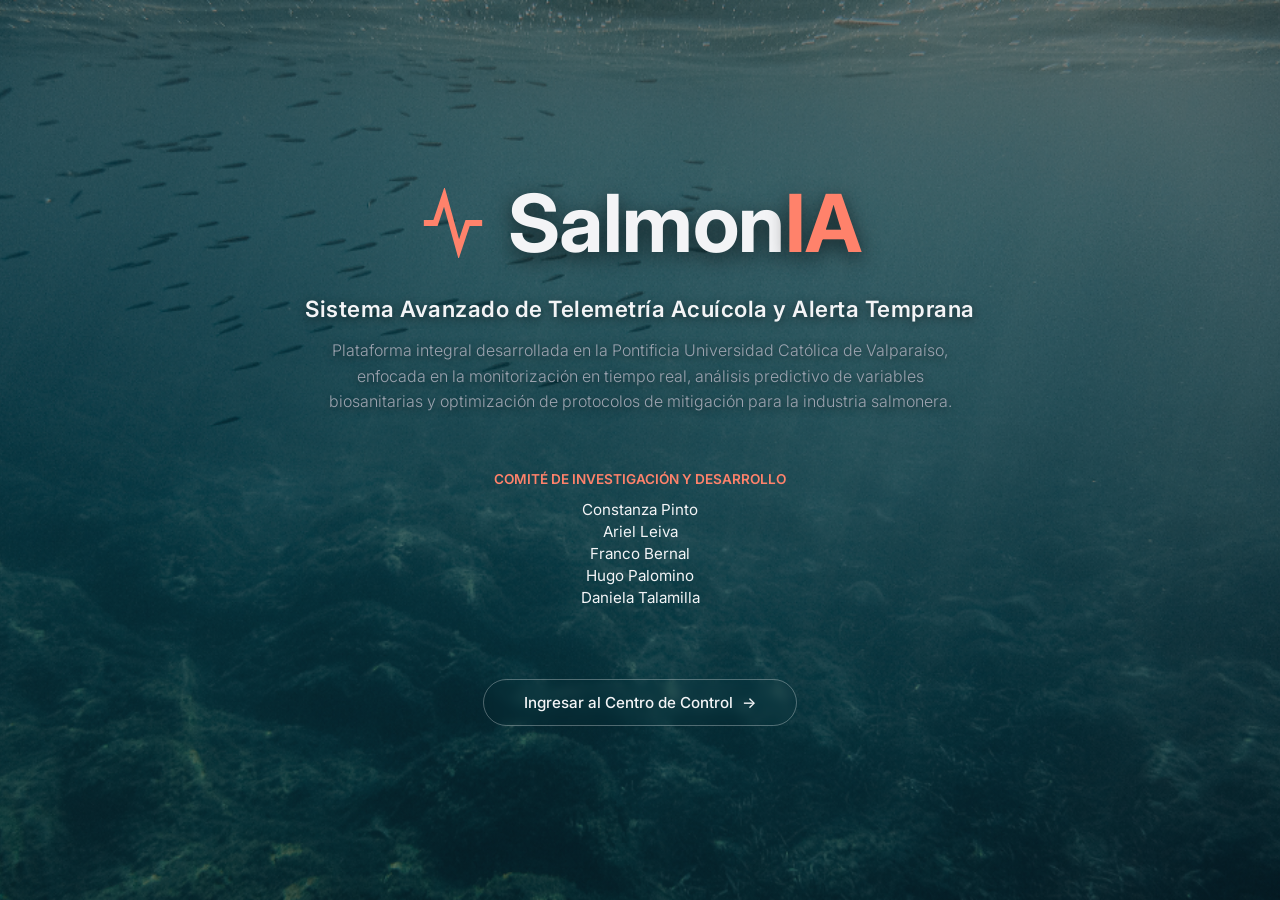
==== commit 6ee89c06: "Pagina finalizada." ====
--- a/index.html
+++ b/index.html
@@ -5,7 +5,7 @@
     <meta name="viewport" content="width=device-width, initial-scale=1.0">
     <meta name="description" content="Prototipo Sistema Inteligente de Monitoreo Acuícola y Prevención Biológica. Proyecto de la Pontificia Universidad Católica de Valparaíso.">
     
-    <title>SalmonIA | Presentación</title>
+    <title>SalmonIA</title>
     <link href="https://fonts.googleapis.com/css2?family=Inter:wght@300;400;600;700&display=swap" rel="stylesheet">
     <link rel="icon" type="image/png" href="assets/favicon.png">
     
@@ -23,14 +23,14 @@
         </div>
         
         <div class="project-presentation">
-            <h1 class="landing-subtitle">Plataforma Predictiva de Monitoreo Acuícola y Prevención Biológica.</h1>
+            <h1 class="landing-subtitle">Sistema Avanzado de Telemetría Acuícola y Alerta Temprana</h1>
             <p class="landing-description">
-                Solución tecnológica nacida en la Pontificia Universidad Católica de Valparaíso, diseñada para anticipar brotes bacterianos, optimizar decisiones operativas y proteger los ecosistemas marinos frente a la crisis de los antimicrobianos.
+                Plataforma integral desarrollada en la Pontificia Universidad Católica de Valparaíso, enfocada en la monitorización en tiempo real, análisis predictivo de variables biosanitarias y optimización de protocolos de mitigación para la industria salmonera.
             </p>
         </div>
 
         <div class="team-section">
-            <h2 class="team-title">Equipo de Desarrollo</h2>
+            <h2 class="team-title">Comité de Investigación y Desarrollo</h2>
             <ul class="team-tags">
                 <li>Constanza Pinto</li>
                 <li>Ariel Leiva</li>
@@ -41,7 +41,7 @@
         </div>
         
         <a href="dashboard.html" class="btn btn-minimal">
-            Prototipo <span class="arrow">→</span>
+            Ingresar al Centro de Control <span class="arrow">→</span>
         </a>
     </main>
     
--- a/css/shared.css
+++ b/css/shared.css
@@ -49,8 +49,6 @@
     font-weight: 700;
     font-size: 1.4rem;
     letter-spacing: -0.5px;
-    
-    /* Agrega estas dos líneas: */
     text-decoration: none; 
     color: var(--text-main); 
 }
@@ -115,10 +113,11 @@
     height: var(--footer-height);
     width: 100%;
     z-index: 20;
-    flex-shrink: 0; /* Evita que se aplaste en layouts flexibles */
+    flex-shrink: 0; 
+    margin-top: auto;
 }
 
-.footer-pucv {
+.footer-brand {
     font-weight: 600;
     color: var(--text-main);
     letter-spacing: 0.5px;
@@ -132,4 +131,22 @@
 .team-list span {
     color: var(--text-main);
     font-weight: 500;
+}
+
+/* =========================================
+   6. MEDIA QUERIES (RESPONSIVE)
+========================================= */
+@media (max-width: 768px) {
+    .main-footer {
+        height: auto;
+        flex-direction: column;
+        gap: 0.6rem;
+        padding: 0.8rem;
+        text-align: center;
+    }
+    
+    .team-list {
+        display: block;
+        line-height: 1.6;
+    }
 }
--- a/css/index.css
+++ b/css/index.css
@@ -31,7 +31,7 @@
     font-size: 5rem; 
     gap: 1.2rem; 
     text-shadow: 0 6px 20px rgba(0, 0, 0, 0.6); 
-    margin-bottom: -1rem; /* Acerca el logo al texto */
+    margin-bottom: -1rem; 
 }
 
 .landing-logo svg {
@@ -85,14 +85,13 @@
     display: flex;
     flex-direction: column;
     align-items: center;
-    gap: 0.2rem; /* Espaciado normal de texto hacia abajo */
+    gap: 0.2rem; 
     list-style: none;
 }
 
 .team-tags li {
     font-size: 0.95rem;
     color: var(--text-main);
-    /* Sin sombras, sin fondos, sin efectos. Solo texto. */
 }
 
 /* =========================================
@@ -126,4 +125,56 @@
 
 .btn-minimal:hover .arrow {
     transform: translateX(5px);
+}
+
+/* =========================================
+   5. MEDIA QUERIES (RESPONSIVE)
+========================================= */
+/* Para iPads y Tablets */
+@media (max-width: 1024px) {
+    .landing-logo { font-size: 4rem; }
+    .landing-logo svg { width: 55px; height: 55px; }
+    .landing-subtitle { font-size: 1.2rem; }
+}
+
+/* Para Celulares */
+@media (max-width: 768px) {
+    .landing-body {
+        height: auto;
+        min-height: 100dvh;
+        overflow-y: auto;
+        padding: 2rem 0;
+    }
+
+    .landing-logo { font-size: 3rem; }
+    .landing-logo svg { width: 45px; height: 45px; }
+    
+    .landing-subtitle { 
+        font-size: 1.1rem; 
+        padding: 0 1rem;
+    }
+    
+    .landing-description { 
+        font-size: 0.9rem; 
+    }
+    
+    .team-tags {
+        flex-direction: row;
+        flex-wrap: wrap;
+        justify-content: center;
+        gap: 0.5rem;
+    }
+
+    .team-tags li {
+        font-size: 0.85rem;
+    }
+
+    .team-tags li:not(:last-child)::after {
+        content: " •";
+        color: var(--text-muted);
+    }
+    
+    .btn-minimal { 
+        padding: 0.7rem 2rem; 
+    }
 }
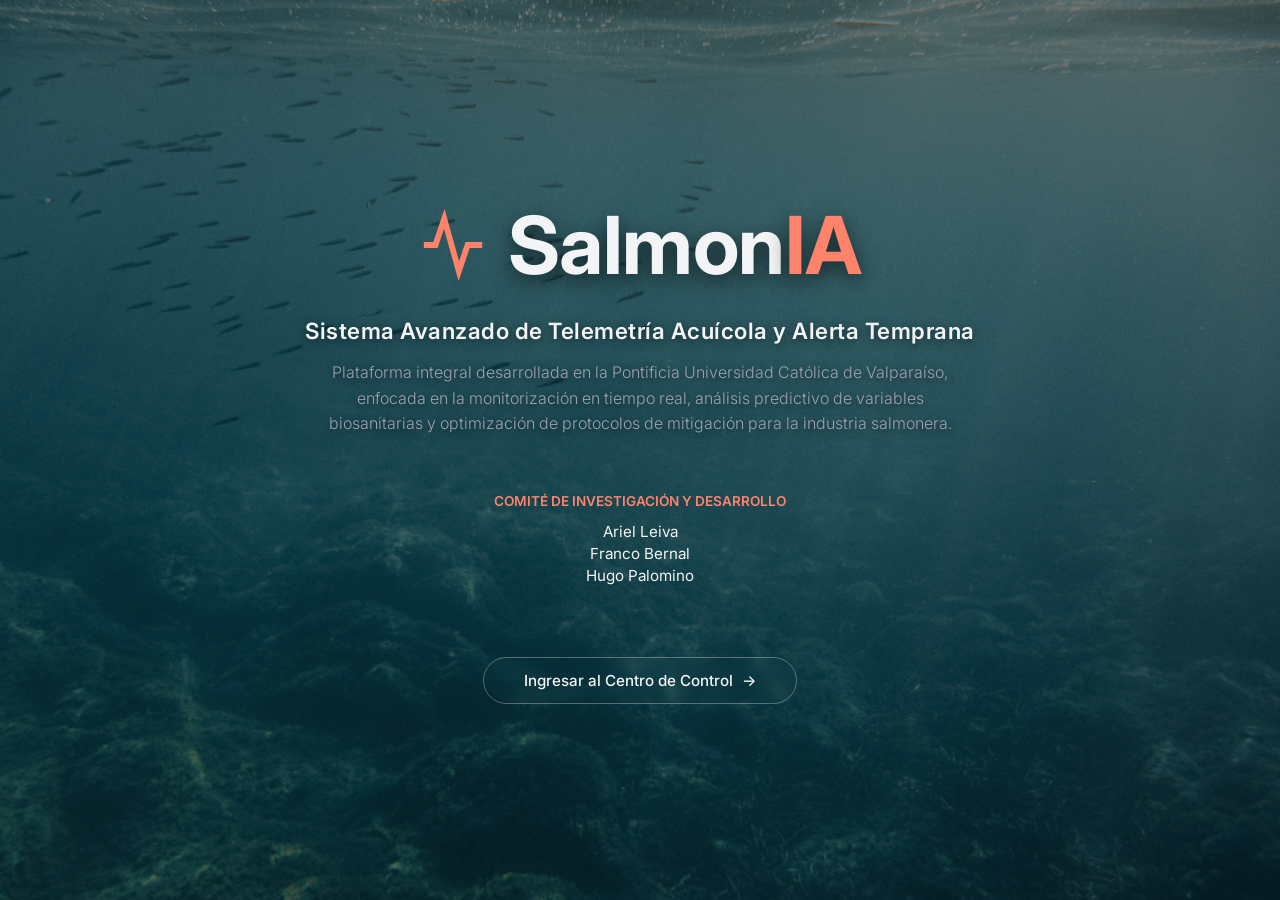
==== commit 29df62a5: "Cambios menores" ====
--- a/index.html
+++ b/index.html
@@ -32,11 +32,9 @@
         <div class="team-section">
             <h2 class="team-title">Comité de Investigación y Desarrollo</h2>
             <ul class="team-tags">
-                <li>Constanza Pinto</li>
                 <li>Ariel Leiva</li>
                 <li>Franco Bernal</li>
                 <li>Hugo Palomino</li>
-                <li>Daniela Talamilla</li>
             </ul>
         </div>
         
